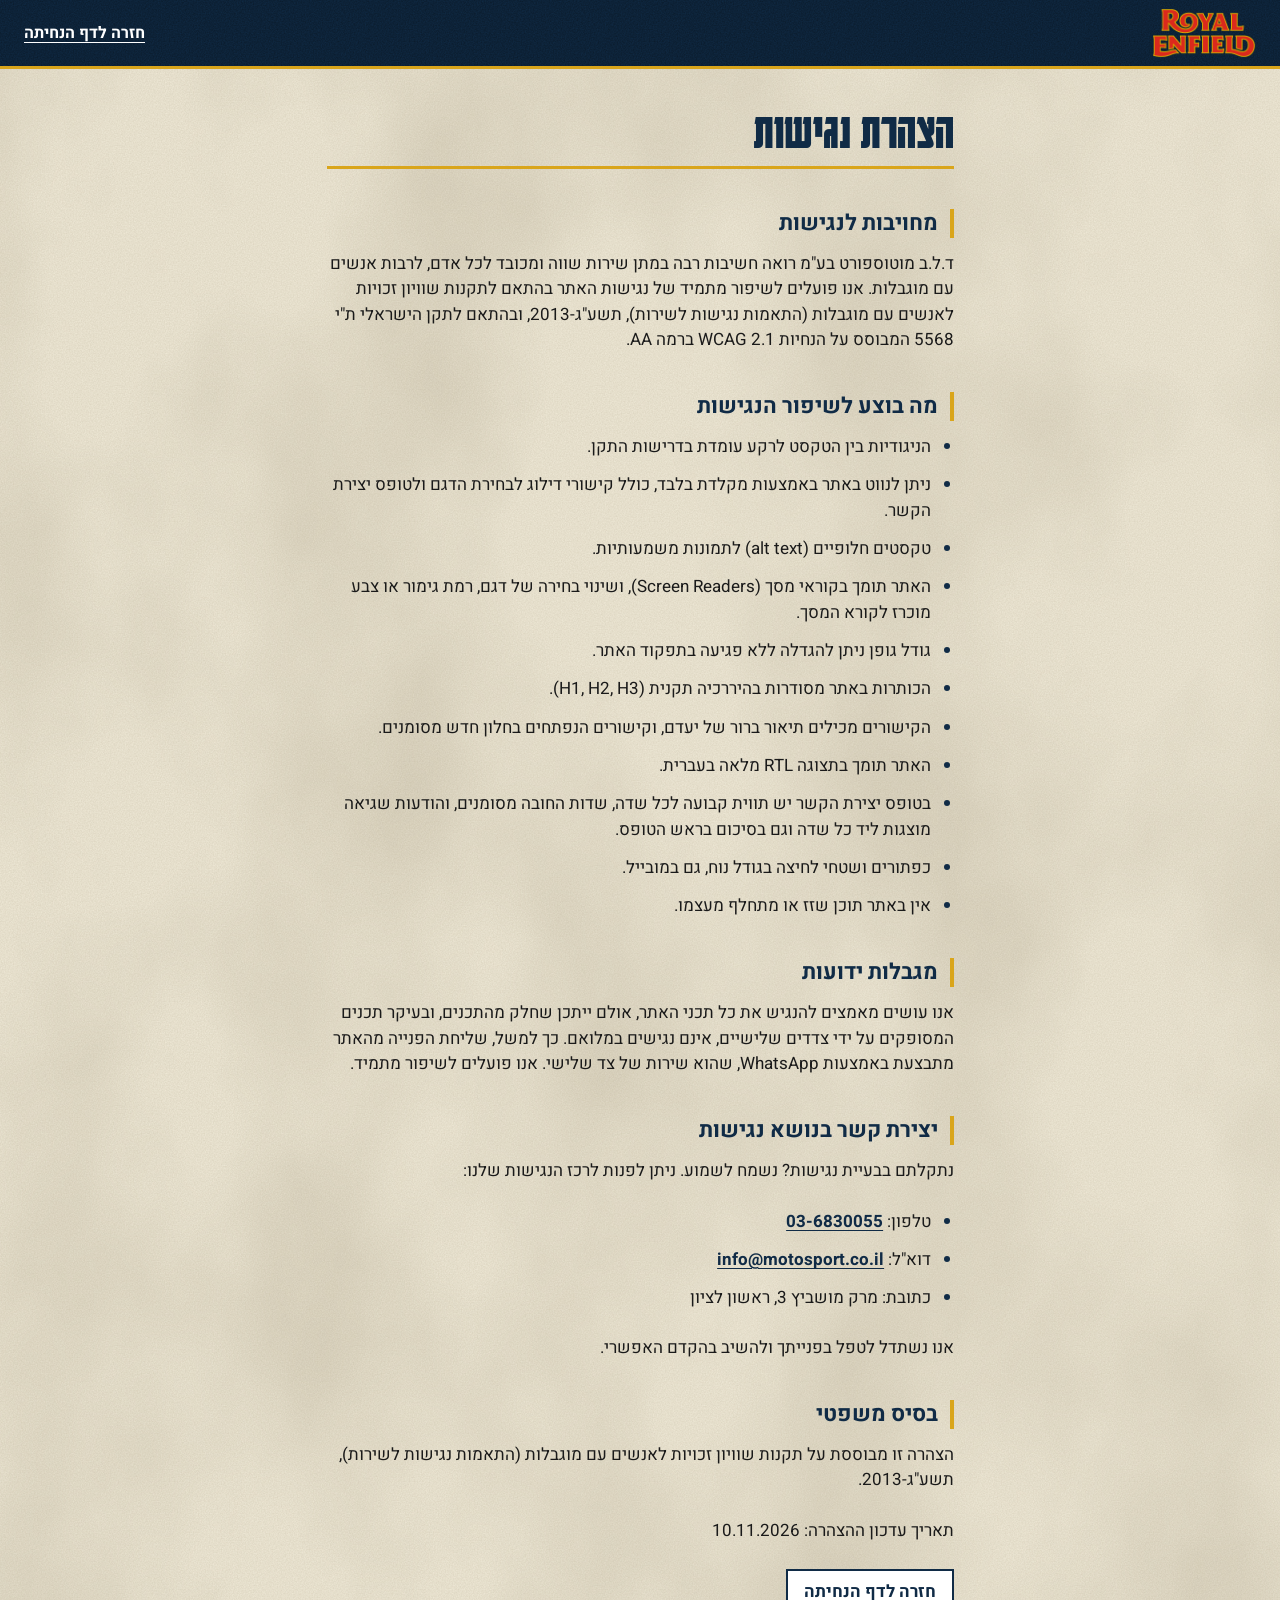
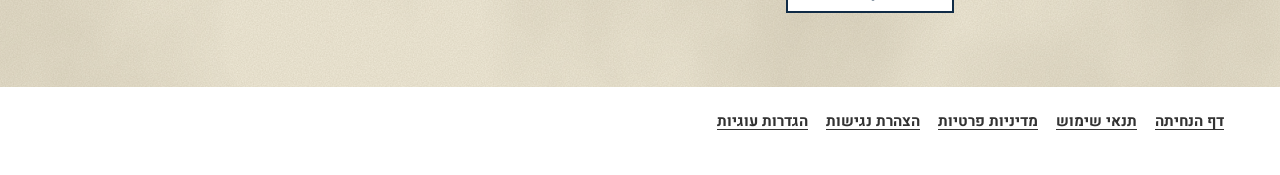
==== accessibility.html @ 4434f719 "Add accessibility statement page (/accessibility) - docs/legal/accessibility.md: the main site's sta" ====
<!doctype html>
<html lang="he" dir="rtl">
<head>
  <meta charset="utf-8">
  <meta name="viewport" content="width=device-width, initial-scale=1, viewport-fit=cover">
  <title>הצהרת נגישות | Royal Enfield ישראל</title>
  <meta name="theme-color" content="#102b46">
  <link rel="stylesheet" href="/assets/css/fonts.css">
  <link rel="stylesheet" href="/assets/css/styles.css">
</head>
<body class="legal-page">
  <!-- Generated by scripts/build-legal.py from docs/legal/accessibility.md – edit the .md file, not this page -->
  <a class="skip-link" href="#content">דילוג לתוכן העמוד</a>

  <header class="legal-header">
    <a class="legal-header__logo" href="/"><img src="/assets/images/brand/royal-enfield-logo-new.png" width="430" height="208" alt="Royal Enfield – חזרה לדף הנחיתה" lang="en"></a>
    <a href="/">חזרה לדף הנחיתה</a>
  </header>

  <main class="legal" id="content" tabindex="-1">
    <h1>הצהרת נגישות</h1>
    <div class="legal__body">
      <h2>מחויבות לנגישות</h2>
      <p>ד.ל.ב מוטוספורט בע"מ רואה חשיבות רבה במתן שירות שווה ומכובד לכל אדם, לרבות אנשים עם מוגבלות. אנו פועלים לשיפור מתמיד של נגישות האתר בהתאם לתקנות שוויון זכויות לאנשים עם מוגבלות (התאמות נגישות לשירות), תשע"ג-2013, ובהתאם לתקן הישראלי ת"י 5568 המבוסס על הנחיות WCAG 2.1 ברמה AA.</p>
      <h2>מה בוצע לשיפור הנגישות</h2>
      <ul>
        <li>הניגודיות בין הטקסט לרקע עומדת בדרישות התקן.</li>
        <li>ניתן לנווט באתר באמצעות מקלדת בלבד, כולל קישורי דילוג לבחירת הדגם ולטופס יצירת הקשר.</li>
        <li>טקסטים חלופיים (alt text) לתמונות משמעותיות.</li>
        <li>האתר תומך בקוראי מסך (Screen Readers), ושינוי בחירה של דגם, רמת גימור או צבע מוכרז לקורא המסך.</li>
        <li>גודל גופן ניתן להגדלה ללא פגיעה בתפקוד האתר.</li>
        <li>הכותרות באתר מסודרות בהיררכיה תקנית (H1, H2, H3).</li>
        <li>הקישורים מכילים תיאור ברור של יעדם, וקישורים הנפתחים בחלון חדש מסומנים.</li>
        <li>האתר תומך בתצוגה RTL מלאה בעברית.</li>
        <li>בטופס יצירת הקשר יש תווית קבועה לכל שדה, שדות החובה מסומנים, והודעות שגיאה מוצגות ליד כל שדה וגם בסיכום בראש הטופס.</li>
        <li>כפתורים ושטחי לחיצה בגודל נוח, גם במובייל.</li>
        <li>אין באתר תוכן שזז או מתחלף מעצמו.</li>
      </ul>
      <h2>מגבלות ידועות</h2>
      <p>אנו עושים מאמצים להנגיש את כל תכני האתר, אולם ייתכן שחלק מהתכנים, ובעיקר תכנים המסופקים על ידי צדדים שלישיים, אינם נגישים במלואם. כך למשל, שליחת הפנייה מהאתר מתבצעת באמצעות WhatsApp, שהוא שירות של צד שלישי. אנו פועלים לשיפור מתמיד.</p>
      <h2>יצירת קשר בנושא נגישות</h2>
      <p>נתקלתם בבעיית נגישות? נשמח לשמוע. ניתן לפנות לרכז הנגישות שלנו:</p>
      <ul>
        <li>טלפון: <a href="tel:036830055" dir="ltr">03-6830055</a></li>
        <li>דוא"ל: <a href="mailto:info@motosport.co.il" dir="ltr">info@motosport.co.il</a></li>
        <li>כתובת: מרק מושביץ 3, ראשון לציון</li>
      </ul>
      <p>אנו נשתדל לטפל בפנייתך ולהשיב בהקדם האפשרי.</p>
      <h2>בסיס משפטי</h2>
      <p>הצהרה זו מבוססת על תקנות שוויון זכויות לאנשים עם מוגבלות (התאמות נגישות לשירות), תשע"ג-2013.</p>
      <p>תאריך עדכון ההצהרה: 10.11.2026</p>
    </div>
    <p class="legal__back"><a href="/">חזרה לדף הנחיתה</a></p>
  </main>

  <footer class="footer legal-footer">
    <h2 class="sr-only">מידע נוסף</h2>
    <div class="footer__legal">
      <ul class="footer__links">
        <li><a href="/">דף הנחיתה</a></li>
        <li><a href="/terms">תנאי שימוש</a></li>
        <li><a href="/privacy">מדיניות פרטיות</a></li>
        <li><a href="/accessibility" aria-current="page">הצהרת נגישות</a></li>
        <li><a href="/#cookies">הגדרות עוגיות</a></li>
      </ul>
    </div>
  </footer>
</body>
</html>
---- assets/css/fonts.css ----
/* Self-hosted Google Fonts (SIL Open Font License 1.1, see assets/fonts/LICENSE.md).
   Served from this site so no visitor data reaches Google before cookie consent. */

/* hebrew */
@font-face {
  font-family: 'Heebo';
  font-style: normal;
  font-weight: 400;
  font-display: swap;
  src: url(/assets/fonts/heebo-hebrew-7a91ea.woff2) format('woff2');
  unicode-range: U+0307-0308, U+0590-05FF, U+200C-2010, U+20AA, U+25CC, U+FB1D-FB4F;
}

/* latin-ext */
@font-face {
  font-family: 'Heebo';
  font-style: normal;
  font-weight: 400;
  font-display: swap;
  src: url(/assets/fonts/heebo-latin-ext-f8e98f.woff2) format('woff2');
  unicode-range: U+0100-02BA, U+02BD-02C5, U+02C7-02CC, U+02CE-02D7, U+02DD-02FF, U+0304, U+0308, U+0329, U+1D00-1DBF, U+1E00-1E9F, U+1EF2-1EFF, U+2020, U+20A0-20AB, U+20AD-20C4, U+2113, U+2C60-2C7F, U+A720-A7FF;
}

/* latin */
@font-face {
  font-family: 'Heebo';
  font-style: normal;
  font-weight: 400;
  font-display: swap;
  src: url(/assets/fonts/heebo-latin-22321e.woff2) format('woff2');
  unicode-range: U+0000-00FF, U+0131, U+0152-0153, U+02BB-02BC, U+02C6, U+02DA, U+02DC, U+0304, U+0308, U+0329, U+2000-206F, U+20AC, U+2122, U+2191, U+2193, U+2212, U+2215, U+FEFF, U+FFFD;
}

/* hebrew */
@font-face {
  font-family: 'Heebo';
  font-style: normal;
  font-weight: 500;
  font-display: swap;
  src: url(/assets/fonts/heebo-hebrew-7a91ea.woff2) format('woff2');
  unicode-range: U+0307-0308, U+0590-05FF, U+200C-2010, U+20AA, U+25CC, U+FB1D-FB4F;
}

/* latin-ext */
@font-face {
  font-family: 'Heebo';
  font-style: normal;
  font-weight: 500;
  font-display: swap;
  src: url(/assets/fonts/heebo-latin-ext-f8e98f.woff2) format('woff2');
  unicode-range: U+0100-02BA, U+02BD-02C5, U+02C7-02CC, U+02CE-02D7, U+02DD-02FF, U+0304, U+0308, U+0329, U+1D00-1DBF, U+1E00-1E9F, U+1EF2-1EFF, U+2020, U+20A0-20AB, U+20AD-20C4, U+2113, U+2C60-2C7F, U+A720-A7FF;
}

/* latin */
@font-face {
  font-family: 'Heebo';
  font-style: normal;
  font-weight: 500;
  font-display: swap;
  src: url(/assets/fonts/heebo-latin-22321e.woff2) format('woff2');
  unicode-range: U+0000-00FF, U+0131, U+0152-0153, U+02BB-02BC, U+02C6, U+02DA, U+02DC, U+0304, U+0308, U+0329, U+2000-206F, U+20AC, U+2122, U+2191, U+2193, U+2212, U+2215, U+FEFF, U+FFFD;
}

/* hebrew */
@font-face {
  font-family: 'Heebo';
  font-style: normal;
  font-weight: 700;
  font-display: swap;
  src: url(/assets/fonts/heebo-hebrew-7a91ea.woff2) format('woff2');
  unicode-range: U+0307-0308, U+0590-05FF, U+200C-2010, U+20AA, U+25CC, U+FB1D-FB4F;
}

/* latin-ext */
@font-face {
  font-family: 'Heebo';
  font-style: normal;
  font-weight: 700;
  font-display: swap;
  src: url(/assets/fonts/heebo-latin-ext-f8e98f.woff2) format('woff2');
  unicode-range: U+0100-02BA, U+02BD-02C5, U+02C7-02CC, U+02CE-02D7, U+02DD-02FF, U+0304, U+0308, U+0329, U+1D00-1DBF, U+1E00-1E9F, U+1EF2-1EFF, U+2020, U+20A0-20AB, U+20AD-20C4, U+2113, U+2C60-2C7F, U+A720-A7FF;
}

/* latin */
@font-face {
  font-family: 'Heebo';
  font-style: normal;
  font-weight: 700;
  font-display: swap;
  src: url(/assets/fonts/heebo-latin-22321e.woff2) format('woff2');
  unicode-range: U+0000-00FF, U+0131, U+0152-0153, U+02BB-02BC, U+02C6, U+02DA, U+02DC, U+0304, U+0308, U+0329, U+2000-206F, U+20AC, U+2122, U+2191, U+2193, U+2212, U+2215, U+FEFF, U+FFFD;
}

/* hebrew */
@font-face {
  font-family: 'Heebo';
  font-style: normal;
  font-weight: 800;
  font-display: swap;
  src: url(/assets/fonts/heebo-hebrew-7a91ea.woff2) format('woff2');
  unicode-range: U+0307-0308, U+0590-05FF, U+200C-2010, U+20AA, U+25CC, U+FB1D-FB4F;
}

/* latin-ext */
@font-face {
  font-family: 'Heebo';
  font-style: normal;
  font-weight: 800;
  font-display: swap;
  src: url(/assets/fonts/heebo-latin-ext-f8e98f.woff2) format('woff2');
  unicode-range: U+0100-02BA, U+02BD-02C5, U+02C7-02CC, U+02CE-02D7, U+02DD-02FF, U+0304, U+0308, U+0329, U+1D00-1DBF, U+1E00-1E9F, U+1EF2-1EFF, U+2020, U+20A0-20AB, U+20AD-20C4, U+2113, U+2C60-2C7F, U+A720-A7FF;
}

/* latin */
@font-face {
  font-family: 'Heebo';
  font-style: normal;
  font-weight: 800;
  font-display: swap;
  src: url(/assets/fonts/heebo-latin-22321e.woff2) format('woff2');
  unicode-range: U+0000-00FF, U+0131, U+0152-0153, U+02BB-02BC, U+02C6, U+02DA, U+02DC, U+0304, U+0308, U+0329, U+2000-206F, U+20AC, U+2122, U+2191, U+2193, U+2212, U+2215, U+FEFF, U+FFFD;
}

/* hebrew */
@font-face {
  font-family: 'Karantina';
  font-style: normal;
  font-weight: 400;
  font-display: swap;
  src: url(/assets/fonts/karantina-hebrew-ee81c1.woff2) format('woff2');
  unicode-range: U+0307-0308, U+0590-05FF, U+200C-2010, U+20AA, U+25CC, U+FB1D-FB4F;
}

/* latin-ext */
@font-face {
  font-family: 'Karantina';
  font-style: normal;
  font-weight: 400;
  font-display: swap;
  src: url(/assets/fonts/karantina-latin-ext-ed7504.woff2) format('woff2');
  unicode-range: U+0100-02BA, U+02BD-02C5, U+02C7-02CC, U+02CE-02D7, U+02DD-02FF, U+0304, U+0308, U+0329, U+1D00-1DBF, U+1E00-1E9F, U+1EF2-1EFF, U+2020, U+20A0-20AB, U+20AD-20C4, U+2113, U+2C60-2C7F, U+A720-A7FF;
}

/* latin */
@font-face {
  font-family: 'Karantina';
  font-style: normal;
  font-weight: 400;
  font-display: swap;
  src: url(/assets/fonts/karantina-latin-d4d0cc.woff2) format('woff2');
  unicode-range: U+0000-00FF, U+0131, U+0152-0153, U+02BB-02BC, U+02C6, U+02DA, U+02DC, U+0304, U+0308, U+0329, U+2000-206F, U+20AC, U+2122, U+2191, U+2193, U+2212, U+2215, U+FEFF, U+FFFD;
}

/* hebrew */
@font-face {
  font-family: 'Karantina';
  font-style: normal;
  font-weight: 700;
  font-display: swap;
  src: url(/assets/fonts/karantina-hebrew-cfb9fc.woff2) format('woff2');
  unicode-range: U+0307-0308, U+0590-05FF, U+200C-2010, U+20AA, U+25CC, U+FB1D-FB4F;
}

/* latin-ext */
@font-face {
  font-family: 'Karantina';
  font-style: normal;
  font-weight: 700;
  font-display: swap;
  src: url(/assets/fonts/karantina-latin-ext-af641a.woff2) format('woff2');
  unicode-range: U+0100-02BA, U+02BD-02C5, U+02C7-02CC, U+02CE-02D7, U+02DD-02FF, U+0304, U+0308, U+0329, U+1D00-1DBF, U+1E00-1E9F, U+1EF2-1EFF, U+2020, U+20A0-20AB, U+20AD-20C4, U+2113, U+2C60-2C7F, U+A720-A7FF;
}

/* latin */
@font-face {
  font-family: 'Karantina';
  font-style: normal;
  font-weight: 700;
  font-display: swap;
  src: url(/assets/fonts/karantina-latin-7b9e02.woff2) format('woff2');
  unicode-range: U+0000-00FF, U+0131, U+0152-0153, U+02BB-02BC, U+02C6, U+02DA, U+02DC, U+0304, U+0308, U+0329, U+2000-206F, U+20AC, U+2122, U+2191, U+2193, U+2212, U+2215, U+FEFF, U+FFFD;
}

/* latin-ext */
@font-face {
  font-family: 'Oswald';
  font-style: normal;
  font-weight: 500;
  font-display: swap;
  src: url(/assets/fonts/oswald-latin-ext-31399e.woff2) format('woff2');
  unicode-range: U+0100-02BA, U+02BD-02C5, U+02C7-02CC, U+02CE-02D7, U+02DD-02FF, U+0304, U+0308, U+0329, U+1D00-1DBF, U+1E00-1E9F, U+1EF2-1EFF, U+2020, U+20A0-20AB, U+20AD-20C4, U+2113, U+2C60-2C7F, U+A720-A7FF;
}

/* latin */
@font-face {
  font-family: 'Oswald';
  font-style: normal;
  font-weight: 500;
  font-display: swap;
  src: url(/assets/fonts/oswald-latin-ed56cb.woff2) format('woff2');
  unicode-range: U+0000-00FF, U+0131, U+0152-0153, U+02BB-02BC, U+02C6, U+02DA, U+02DC, U+0304, U+0308, U+0329, U+2000-206F, U+20AC, U+2122, U+2191, U+2193, U+2212, U+2215, U+FEFF, U+FFFD;
}

/* latin-ext */
@font-face {
  font-family: 'Oswald';
  font-style: normal;
  font-weight: 600;
  font-display: swap;
  src: url(/assets/fonts/oswald-latin-ext-31399e.woff2) format('woff2');
  unicode-range: U+0100-02BA, U+02BD-02C5, U+02C7-02CC, U+02CE-02D7, U+02DD-02FF, U+0304, U+0308, U+0329, U+1D00-1DBF, U+1E00-1E9F, U+1EF2-1EFF, U+2020, U+20A0-20AB, U+20AD-20C4, U+2113, U+2C60-2C7F, U+A720-A7FF;
}

/* latin */
@font-face {
  font-family: 'Oswald';
  font-style: normal;
  font-weight: 600;
  font-display: swap;
  src: url(/assets/fonts/oswald-latin-ed56cb.woff2) format('woff2');
  unicode-range: U+0000-00FF, U+0131, U+0152-0153, U+02BB-02BC, U+02C6, U+02DA, U+02DC, U+0304, U+0308, U+0329, U+2000-206F, U+20AC, U+2122, U+2191, U+2193, U+2212, U+2215, U+FEFF, U+FFFD;
}
---- assets/css/styles.css ----
/* Royal Enfield Israel landing page.
   Colors and layout follow the existing landing page: cream textured background,
   navy + gold contact form on the left, bike in the center, model list on the right.
   Accessibility targets (WCAG 2.1 AAA where possible): text contrast ≥ 7:1 (≥ 4.5:1 for large text),
   44×44px targets, line height 1.5, visible focus, no fixed heights on text, reflow down to 320px. */

:root {
  --cream: #efe9d7;
  --cream-dark: #dfd9c6;
  --navy: #102b46;
  --gold: #d9a51b;          /* frames, lines and large text on navy only (6.4:1) */
  --gold-light: #ffd84d;    /* small text on navy (10.4:1) */
  --ink: #1a1a1a;
  --muted: #4a5a6a;         /* large text on cream (5.8:1) */
  --white: #ffffff;
  --selected: #d6d0c3;
  --link-on-navy: #a9cbff;  /* 8.7:1 on navy */
  --error-on-navy: #ffc9bf; /* 9.9:1 on navy */
  --wa: #0f7a3f;            /* darker WhatsApp green: white icon 5.4:1, 4.5:1 against cream */
  --focus: var(--navy);     /* focus ring on light backgrounds (11.9:1 on cream) */
  --gutter: 16px;
  --font-body: "Heebo", system-ui, -apple-system, "Segoe UI", Arial, sans-serif;
  --font-display: "Karantina", "Heebo", system-ui, sans-serif;
  --font-model: "Oswald", "Arial Narrow", "Heebo", sans-serif;
  /* Fine grain used for the paper-like cream background and the worn navy panel */
  --grain: url("data:image/svg+xml,%3Csvg xmlns='http://www.w3.org/2000/svg' width='240' height='240'%3E%3Cfilter id='n'%3E%3CfeTurbulence type='fractalNoise' baseFrequency='.75' numOctaves='3' stitchTiles='stitch'/%3E%3CfeColorMatrix values='0 0 0 0 .3 0 0 0 0 .25 0 0 0 0 .15 0 0 0 .22 0'/%3E%3C/filter%3E%3Crect width='100%25' height='100%25' filter='url(%23n)'/%3E%3C/svg%3E");
  --grain-dark: url("data:image/svg+xml,%3Csvg xmlns='http://www.w3.org/2000/svg' width='240' height='240'%3E%3Cfilter id='n'%3E%3CfeTurbulence type='fractalNoise' baseFrequency='.75' numOctaves='3' stitchTiles='stitch'/%3E%3CfeColorMatrix values='0 0 0 0 0 0 0 0 0 0 0 0 0 0 0 0 0 0 .4 0'/%3E%3C/filter%3E%3Crect width='100%25' height='100%25' filter='url(%23n)'/%3E%3C/svg%3E");
  --blotch: url("data:image/svg+xml,%3Csvg xmlns='http://www.w3.org/2000/svg' width='900' height='900' preserveAspectRatio='none'%3E%3Cfilter id='b'%3E%3CfeTurbulence type='fractalNoise' baseFrequency='.006' numOctaves='5' stitchTiles='stitch'/%3E%3CfeColorMatrix values='0 0 0 0 .35 0 0 0 0 .3 0 0 0 0 .2 0 0 0 .5 -.18'/%3E%3C/filter%3E%3Crect width='100%25' height='100%25' filter='url(%23b)'/%3E%3C/svg%3E");
  --blotch-dark: url("data:image/svg+xml,%3Csvg xmlns='http://www.w3.org/2000/svg' width='900' height='900' preserveAspectRatio='none'%3E%3Cfilter id='b'%3E%3CfeTurbulence type='fractalNoise' baseFrequency='.006' numOctaves='5' stitchTiles='stitch'/%3E%3CfeColorMatrix values='0 0 0 0 0 0 0 0 0 .03 0 0 0 0 .08 0 0 0 .9 -.3'/%3E%3C/filter%3E%3Crect width='100%25' height='100%25' filter='url(%23b)'/%3E%3C/svg%3E");
}

/* Light-only design: tells browsers not to apply automatic "force dark" recoloring
   (e.g. Samsung Internet dark mode, Chrome auto dark), which turned the cream background dark brown */
:root { color-scheme: only light; }

*, *::before, *::after { box-sizing: border-box; }
html { -webkit-text-size-adjust: 100%; background: var(--cream); }
/* keep focused elements clear of the mobile sticky bar */
html.has-sticky { scroll-padding-bottom: 110px; }
body {
  margin: 0;
  font-family: var(--font-body);
  font-size: 16px;
  line-height: 1.5;
  color: var(--ink);
  background-color: var(--cream);
  background-image: var(--grain), var(--blotch);
  background-size: 240px 240px, 100% 100%;
  background-repeat: repeat, no-repeat;
}
img { max-width: 100%; }
button, input, select { font: inherit; }
abbr[title] { text-decoration: underline dotted; cursor: help; }
[hidden] { display: none !important; }
.sr-only {
  position: absolute !important;
  width: 1px; height: 1px;
  padding: 0; margin: -1px;
  overflow: hidden; clip: rect(0 0 0 0);
  white-space: nowrap; border: 0;
}

/* Focus: 3px solid ring that contrasts with its surroundings (navy on light areas, yellow on navy) */
:focus-visible { outline: 3px solid var(--focus); outline-offset: 3px; }
[tabindex="-1"]:focus { outline: none; }
.topbar, .lead__panel, .phrases, .sticky-cta, .cookie { --focus: var(--gold-light); }

/* ---------- Skip links ---------- */
.skip-link {
  position: absolute;
  top: 8px;
  right: 8px;
  z-index: 100;
  padding: 10px 16px;
  background: var(--navy);
  color: var(--white);
  font-weight: 700;
  text-decoration: underline;
  transform: translateY(-200%);
}
.skip-link:focus { transform: none; outline: 3px solid var(--gold-light); outline-offset: 0; }

/* ---------- Buttons shared by the cookie banner ---------- */
.btn {
  min-height: 44px;
  min-width: 44px;
  padding: 8px 18px;
  border: 2px solid var(--gold);
  border-radius: 0;
  font-weight: 700;
  cursor: pointer;
}
.btn--gold { background: var(--gold-light); border-color: var(--gold-light); color: var(--navy); } /* 10.4:1 */
.btn--outline { background: transparent; color: var(--white); }

/* ---------- Cookie banner (in the page flow, so it never covers content) ---------- */
.cookie {
  display: flex;
  flex-wrap: wrap;
  align-items: center;
  gap: 8px 20px;
  padding: 12px var(--gutter);
  background: var(--navy);
  border-bottom: 3px solid var(--gold);
  color: var(--white);
}
.cookie__title { margin: 0; font-size: 18px; }
.cookie__text { flex: 1 1 320px; margin: 0; max-width: 75ch; }
.cookie__text a { color: var(--link-on-navy); }
.cookie__actions { display: flex; flex-wrap: wrap; gap: 10px; }
.cookie__text--short, .cookie__label-short { display: none; }

/* ---------- Mobile top bar ---------- */
.topbar {
  display: flex;
  align-items: center;
  justify-content: space-between;
  gap: 12px;
  padding: 6px var(--gutter);
  background: var(--navy) var(--grain-dark);
  border-bottom: 3px solid var(--gold);
}
.topbar img { display: block; width: 104px; height: auto; }
.topbar__phone {
  display: inline-flex;
  align-items: center;
  min-height: 44px;
  color: var(--white);
  font-family: var(--font-model);
  font-size: 18px;
  text-decoration: underline;
  text-underline-offset: 4px;
}

/* ---------- Layout (mobile first: models strip, stage, form) ---------- */
.layout {
  display: flex;
  flex-direction: column;
}

/* ---------- Model list ---------- */
.models {
  background: var(--white);
  border-bottom: 1px solid var(--cream-dark);
}
.models__list {
  list-style: none;
  margin: 0;
  padding: 0;
  display: flex;
  overflow-x: auto;
  scroll-snap-type: x proximity;
  scrollbar-width: thin;
}
.models__item { flex: none; scroll-snap-align: start; }
.models__picker { display: none; } /* phones only, see the mobile block below */
.model-btn {
  display: flex;
  flex-direction: column;
  align-items: center;
  justify-content: flex-end;
  gap: 4px;
  width: 132px;
  min-height: 96px;
  padding: 8px 6px;
  border: 0;
  border-bottom: 4px solid transparent;
  background: transparent;
  color: var(--ink);
  cursor: pointer;
}
.model-btn:focus-visible { outline-offset: -4px; }
.model-btn:hover { background: #f4f1ea; }
/* selected: background + thick bar, so the state does not rely on color alone */
.model-btn[aria-pressed="true"] { background: var(--selected); border-bottom-color: var(--navy); }
.model-btn img {
  display: block;
  width: 100%;
  height: 64px;
  object-fit: contain;
}
.model-btn__ph {
  display: grid;
  place-items: center;
  width: 100%;
  height: 64px;
  color: #4f4839; /* 5.9:1 on the selected background */
  font-family: var(--font-model);
  font-size: 24px;
}
/* "בקרוב" badge: navy with light gold text (10.4:1) */
.soon-badge {
  display: inline-block;
  padding: 2px 10px;
  border-radius: 999px;
  background: var(--navy);
  color: var(--gold-light);
  font-size: 14px;
  font-weight: 800;
  line-height: 1.5;
  vertical-align: middle;
}
.soon-note { display: inline-block; margin-inline-start: 8px; font-size: 15px; font-weight: 700; vertical-align: middle; }
.model-btn { position: relative; }
.soon-badge--corner { position: absolute; top: 6px; inset-inline-start: 6px; padding: 1px 8px; font-size: 12px; }
.model-btn__name {
  font-family: var(--font-model);
  font-weight: 500;
  font-size: 15px;
  line-height: 1.3;
  text-align: center;
}

/* ---------- Stage ---------- */
.stage {
  --stage-pad-x: var(--gutter); /* side padding; model photos may extend into it */
  display: flex;
  flex-direction: column;
  gap: 14px;
  padding: 18px var(--stage-pad-x) 22px;
  min-width: 0;
}
.stage__head { text-align: start; }
.stage__noscript { margin: 0; padding: 12px 14px; border: 3px solid var(--navy); background: var(--white); color: var(--navy); font-weight: 700; }
.stage__noscript a { color: inherit; }
.stage__headline {
  margin: 0;
  font-family: var(--font-display);
  font-weight: 700;
  font-size: clamp(32px, 8.6vw, 84px);
  line-height: 1;
  color: var(--navy);
  /* gold outline around navy letters, as on the existing page */
  -webkit-text-stroke: 1.5px var(--gold);
  paint-order: stroke fill;
  text-shadow: 0 0 1px var(--gold);
}
.stage__model {
  margin: 6px 0 0;
  font-family: var(--font-model);
  font-weight: 600;
  font-size: clamp(28px, 7vw, 46px);
  line-height: 1.15;
  color: var(--navy);
  text-align: right;
}
.stage__price {
  margin: 4px 0 0;
  font-size: 18px;
  color: var(--navy);
}
.stage__price strong { font-size: 24px; font-weight: 800; }
.stage__price small { font-size: 15px; }
.stage__video {
  display: inline-flex;
  align-items: center;
  min-height: 44px;
  font-family: var(--font-display);
  font-size: 26px;
  color: var(--navy);
  text-decoration: underline;
  text-underline-offset: 6px;
}

.stage__body {
  display: flex;
  flex-direction: column;
  gap: 14px;
}
.stage__options { display: flex; flex-direction: column; gap: 12px; }
.trims, .colors {
  margin: 0;
  padding: 0;
  border: 0;
  min-width: 0;
}
.trims legend, .colors legend {
  padding: 0;
  margin-bottom: 6px;
  font-weight: 700;
  font-size: 16px;
  color: var(--navy);
}

/* Trim + color options are native radio buttons (arrow keys work, states are announced) */
.trims__list { display: flex; flex-wrap: wrap; gap: 8px; }
.trim-opt, .color-opt { position: relative; cursor: pointer; }
.trim-opt input, .color-opt input {
  position: absolute;
  inset: 0;
  width: 100%; height: 100%;
  margin: 0;
  opacity: 0;
  cursor: pointer;
}
.trim-opt__box {
  display: flex;
  flex-direction: column;
  justify-content: center;
  min-height: 48px;
  min-width: 44px;
  padding: 4px 14px;
  border: 2px solid var(--navy);
  color: var(--navy);
  font-family: var(--font-model);
  font-weight: 500;
  font-size: 17px;
  line-height: 1.3;
  text-align: center;
}
.trim-opt__price { font-family: var(--font-body); font-size: 14px; font-weight: 500; }
.trim-opt input:checked + .trim-opt__box {
  background: var(--navy);
  color: var(--gold-light);
  box-shadow: inset 0 0 0 2px var(--gold-light);
}
.trim-opt input:focus-visible + .trim-opt__box,
.color-opt input:focus-visible ~ .color-opt__name { outline: 3px solid var(--focus); outline-offset: 3px; }

.colors__list {
  display: flex;
  flex-wrap: wrap;
  gap: 4px 16px;
}
.color-opt {
  display: flex;
  align-items: center;
  gap: 10px;
  min-height: 44px;
  font-size: 16px;
}
.color-opt__swatch { display: flex; flex: none; gap: 3px; forced-color-adjust: none; }
.color-opt__swatch i {
  display: block;
  width: 24px; height: 24px;
  border-radius: 50%;
  box-shadow: inset 0 0 0 1px rgba(0, 0, 0, .35);
}
.color-opt input:checked ~ .color-opt__swatch i { box-shadow: 0 0 0 2px var(--cream), 0 0 0 5px var(--navy); }
/* selected color: bold + underline, not only the ring */
.color-opt input:checked ~ .color-opt__name { font-weight: 700; text-decoration: underline; text-underline-offset: 4px; }

.stage__bike {
  margin: 0;
  display: grid;
  place-items: center;
  min-height: 220px;
}
.stage__bike img {
  display: block;
  /* shared size for every model photo: full stage width including its side padding,
     scaled to fit (never cropped or stretched) */
  width: calc(100% + 2 * var(--stage-pad-x));
  max-width: none;
  margin-inline: calc(-1 * var(--stage-pad-x));
  height: auto;
  max-height: 70vh;
  object-fit: contain;
}
.stage__placeholder {
  display: grid;
  place-items: center;
  gap: 6px;
  width: 100%;
  max-width: 760px;
  aspect-ratio: 16 / 9;
  color: var(--muted);
  text-align: center;
}
.stage__placeholder span {
  font-family: var(--font-model);
  font-weight: 600;
  font-size: clamp(36px, 9vw, 96px);
  line-height: 1.1;
}
.stage__placeholder small { font-size: 16px; color: var(--navy); }

/* ---------- Three phrases bar ---------- */
.phrases {
  list-style: none;
  margin: 0 auto;
  padding: 10px 14px;
  display: flex;
  flex-direction: column;
  align-items: stretch;
  background: var(--navy) var(--grain-dark);
  outline: 3px solid var(--gold);
  outline-offset: -3px;
  border: 3px solid var(--gold);
  color: var(--white);
  font-family: var(--font-display);
  font-size: 26px;
  line-height: 1.2;
  text-align: center;
  width: 100%;
  max-width: 640px;
}
.phrases li { padding: 6px 10px; }
.phrases li + li { border-top: 2px solid var(--gold); }

/* ---------- Pager (dots + arrows), 44px targets with a small visible dot ---------- */
.pager {
  display: flex;
  align-items: center;
  justify-content: center;
  gap: 4px;
}
.pager__arrow {
  width: 44px; height: 44px;
  border: 0;
  background: transparent;
  color: var(--navy);
  font-size: 24px;
  cursor: pointer;
}
.pager__dots { display: none; flex-wrap: wrap; justify-content: center; }
.pager__dot {
  display: grid;
  place-items: center;
  width: 44px; height: 44px;
  padding: 0;
  border: 0;
  background: transparent;
  cursor: pointer;
}
.pager__dot::before {
  content: "";
  width: 18px; height: 18px;
  border: 2px solid var(--navy);
  border-radius: 50%;
}
.pager__dot[aria-pressed="true"]::before { background: var(--navy); }
.pager__dot:focus-visible { outline-offset: -4px; }

/* ---------- Lead form ---------- */
.lead {
  padding: 18px var(--gutter) 28px;
  scroll-margin-top: 8px;
}
.lead__panel {
  max-width: 420px;
  margin: 0 auto;
  padding: 22px 24px 26px;
  background-color: var(--navy);
  background-image: var(--grain-dark), var(--blotch-dark);
  background-size: 240px 240px, 100% 100%;
  background-repeat: repeat, no-repeat;
  /* gold frame with a thin cream gap, as on the existing page */
  border: 8px solid var(--cream);
  box-shadow: 0 0 0 6px var(--gold);
  color: var(--white);
  text-align: center;
}
.lead__logo { display: block; width: 130px; height: auto; margin: 0 auto 10px; }
.lead__title {
  margin: 0 0 14px;
  font-family: var(--font-display);
  font-weight: 700;
  font-size: 36px;
  line-height: 1.05;
  color: var(--gold);
}
.lead__intro { margin: 0 0 16px; font-size: 17px; }
.lead__intro a { color: inherit; font-weight: 700; white-space: nowrap; text-underline-offset: 3px; }

.lead__summary {
  margin: 0 0 16px;
  padding: 12px 14px;
  border: 3px solid var(--error-on-navy);
  color: var(--white);
  text-align: start;
}
.lead__summary h3 { margin: 0 0 6px; font-size: 17px; }
.lead__summary ul { margin: 0; padding-inline-start: 20px; }
.lead__summary a { display: inline-block; padding-block: 4px; color: var(--error-on-navy); font-weight: 700; }

.lead__form { display: flex; flex-direction: column; gap: 14px; text-align: start; }
.lead__required-note { margin: 0; font-size: 15px; }
.field { display: flex; flex-direction: column; gap: 4px; }
.field > label { font-weight: 700; font-size: 16px; }
.req { color: var(--gold-light); }
.lead__form input[type="text"],
.lead__form input[type="tel"],
.lead__form input[type="email"],
.lead__form select {
  width: 100%;
  min-height: 48px;
  padding: 8px 12px;
  border: 2px solid var(--white);
  border-radius: 0;
  background: var(--white);
  color: var(--ink);
  font-size: 17px;
}
.lead__form input[type="tel"], .lead__form input[type="email"] { text-align: right; }
.lead__form input:focus-visible, .lead__form select:focus-visible { outline-offset: 2px; }
.lead__form input[aria-invalid="true"] { border-color: #c0392b; box-shadow: inset 0 0 0 2px #c0392b; }
.field__hint { margin: 0; font-size: 15px; color: var(--white); }
.field__error { margin: 0; color: var(--error-on-navy); font-size: 15px; font-weight: 700; }
.field__error:empty { display: none; }
.field__error:not(:empty)::before { content: "⚠ "; }
.lead__choice { margin: 0; font-size: 15px; color: var(--gold-light); }
.check {
  display: flex;
  align-items: flex-start;
  gap: 10px;
  min-height: 44px;
  font-size: 15px;
}
.check label { cursor: pointer; }
.check input {
  flex: none;
  width: 28px; height: 28px;
  margin: 0;
  accent-color: var(--gold-light);
  cursor: pointer;
}
.check label a { color: var(--link-on-navy); font-weight: 700; text-underline-offset: 3px; }
.check__optional { color: var(--gold-light); white-space: nowrap; }
.lead__note { margin: 0; font-size: 15px; }
.lead__submit {
  align-self: center;
  min-width: 140px;
  min-height: 52px;
  padding: 4px 28px;
  border: 3px solid var(--white);
  outline: 3px solid var(--gold);
  border-radius: 0;
  background: var(--gold);
  color: var(--navy);
  font-family: var(--font-display);
  font-weight: 700;
  font-size: 34px;
  line-height: 1.1;
  cursor: pointer;
}
.lead__submit:hover { background: var(--gold-light); }
.lead__submit:focus-visible { outline: 4px solid var(--gold-light); outline-offset: 3px; }
.lead__done { margin: 0; text-align: center; font-size: 16px; color: var(--gold-light); }
.lead__done:empty { display: none; }

/* ---------- Gallery (below the main area, only when images exist) ---------- */
.gallery {
  padding: 24px var(--gutter) 32px;
  border-top: 3px solid var(--gold);
}
.gallery__title {
  margin: 0 0 14px;
  font-family: var(--font-display);
  font-size: 40px;
  line-height: 1.1;
  color: var(--navy);
}
.gallery__viewport { max-width: 1200px; margin: 0 auto; }
.gallery__slides { margin: 0; }
.gallery__slide img {
  display: block;
  width: auto;
  max-width: 100%;
  height: auto;
  max-height: 70vh;
  margin: 0 auto;
  border: 3px solid var(--navy);
}
.gallery__controls {
  display: flex;
  align-items: center;
  justify-content: center;
  gap: 16px;
  margin-top: 12px;
}
.gallery__btn {
  width: 48px; height: 48px;
  border: 2px solid var(--navy);
  background: var(--white);
  color: var(--navy);
  font-size: 22px;
  cursor: pointer;
}
.gallery__count { margin: 0; min-width: 9em; text-align: center; font-weight: 700; color: var(--navy); }

/* ---------- Footer ---------- */
.footer {
  display: flex;
  flex-direction: column;
  align-items: center;
  gap: 12px;
  padding: 16px var(--gutter) 170px; /* room so the floating WhatsApp button never sits over the last lines */
  background: var(--white);
  font-size: 15px;
  text-align: center;
}
.footer p { margin: 0; }
.footer a { color: inherit; text-underline-offset: 3px; }
.footer__brand img { display: block; width: 200px; height: auto; }
.footer__info { font-size: 16px; }
.footer__info a { display: inline-flex; align-items: center; min-height: 44px; }
.footer__legal { color: #333; max-width: 80ch; }
.footer__links {
  list-style: none;
  margin: 0;
  padding: 0;
  display: flex;
  flex-wrap: wrap;
  justify-content: center;
  gap: 0 18px;
}
.footer__links a, .link-btn {
  display: inline-flex;
  align-items: center;
  min-height: 44px;
  font-weight: 700;
}
.link-btn {
  padding: 0;
  border: 0;
  background: none;
  color: inherit;
  text-decoration: underline;
  text-underline-offset: 3px;
  cursor: pointer;
}

/* ---------- Mobile sticky CTA + floating WhatsApp ---------- */
.sticky-cta {
  position: fixed;
  inset-inline: 0;
  bottom: 0;
  z-index: 20;
  padding: 10px var(--gutter) calc(10px + env(safe-area-inset-bottom));
  background: var(--navy);
  border-top: 3px solid var(--gold);
  transform: translateY(110%);
  transition: transform .2s ease;
}
.sticky-cta.is-visible { transform: translateY(0); }
.sticky-cta a {
  display: block;
  max-width: 420px;
  margin: 0 auto;
  padding: 8px 12px;
  background: var(--gold);
  color: var(--navy);
  font-family: var(--font-display);
  font-weight: 700;
  font-size: 28px;
  line-height: 1.2;
  text-align: center;
  text-decoration: none;
}
.wa-float {
  position: fixed;
  left: 16px;
  bottom: calc(92px + env(safe-area-inset-bottom));
  z-index: 21;
  display: grid;
  place-items: center;
  width: 56px; height: 56px;
  border-radius: 50%;
  background: var(--wa);
  box-shadow: 0 0 0 2px var(--white), 0 3px 10px rgba(0, 0, 0, .25);
}
.wa-float svg { width: 32px; height: 32px; fill: var(--white); }

@media (prefers-reduced-motion: reduce) {
  *, *::before, *::after { transition: none !important; animation: none !important; scroll-behavior: auto !important; }
}

/* Windows high contrast / forced colors: keep selected states visible */
@media (forced-colors: active) {
  .model-btn[aria-pressed="true"], .trim-opt input:checked + .trim-opt__box { outline: 3px solid Highlight; outline-offset: -3px; }
  .pager__dot[aria-pressed="true"]::before { background: Highlight; }
  .phrases, .lead__panel { border-color: CanvasText; }
  body, .topbar, .lead__panel, .phrases, .legal-header { background-image: none !important; }
  .wa-float { border: 2px solid ButtonText; }
  .wa-float svg { fill: ButtonText; }
}

/* ---------- Phones: compact model dropdown and compact cookie banner ---------- */
@media (max-width: 767px) {
  .models__list { display: none; }
  .models__picker {
    display: flex;
    flex-wrap: wrap;
    align-items: center;
    gap: 6px 12px;
    padding: 8px var(--gutter);
  }
  .models__picker-label {
    flex: none;
    font-family: var(--font-display);
    font-weight: 700;
    font-size: 26px;
    line-height: 1.1;
    color: var(--navy);
  }
  .models__picker-select {
    flex: 1 1 160px;
    min-width: 0;
    min-height: 44px;
    padding: 6px 12px;
    border: 2px solid var(--navy); /* gold on cream is 1.9:1; the control's edge needs 3:1 */
    border-radius: 0;
    background-color: var(--white);
    color: var(--navy);
    font-family: var(--font-model);
    font-weight: 500;
    font-size: 18px;
  }

  .cookie {
    position: fixed;
    inset-inline: 0;
    bottom: 0;
    z-index: 30; /* above the sticky CTA */
    gap: 6px 12px;
    padding: 8px 12px calc(10px + env(safe-area-inset-bottom));
    border-bottom: 0;
    border-top: 3px solid var(--gold);
    font-size: 14px;
    line-height: 1.4;
  }
  .cookie__title { font-size: 15px; }
  .cookie__text--full, .cookie__label-full { display: none; }
  .cookie__text--short { display: block; flex: 1 1 100%; }
  .cookie__text--short a { white-space: nowrap; }
  .cookie__label-short { display: inline; }
  .cookie__actions { flex: 1 1 100%; gap: 8px; }
  .cookie__actions .btn { flex: 1 1 130px; padding: 6px 10px; font-size: 15px; }
  /* keep the WhatsApp button above the banner while it is open */
  .wa-float { bottom: max(calc(92px + env(safe-area-inset-bottom)), calc(var(--cookie-h, 0px) + 12px)); }
}

/* ---------- Tablet: wider stage, options beside the bike ---------- */
@media (min-width: 768px) {
  :root { --gutter: 24px; }
  .stage__body {
    display: grid;
    grid-template-columns: minmax(150px, 220px) 1fr; /* RTL: options on the right, bike on the left */
    align-items: center;
  }
  .stage__options { align-self: start; }
  /* with a bike photo: one column (trim/color selectors in a row above it), so every
     photo gets the same full-width size whether or not the model has selectors */
  .stage__body:has(#stage-img:not([hidden])) { grid-template-columns: 1fr; }
  .stage__body:has(#stage-img:not([hidden])) .colors__list { flex-direction: row; }
  .colors__list { flex-direction: column; }
  .pager__dots { display: flex; }
  .phrases {
    flex-direction: row;
    align-items: center;
    width: auto;
    max-width: none;
    font-size: 28px;
  }
  .phrases li { padding: 2px 18px; }
  .phrases li + li { border-top: 0; border-inline-start: 2px solid var(--gold); }
}

/* ---------- Desktop: three columns, as on the existing page ---------- */
@media (min-width: 1100px) {
  .topbar, .sticky-cta { display: none; }
  html.has-sticky { scroll-padding-bottom: 0; }
  .layout {
    display: grid;
    /* RTL grid: first column is on the right */
    grid-template-columns: 220px minmax(0, 1fr) minmax(360px, 440px);
    align-items: start;
    min-height: calc(100vh - 110px);
  }
  .models {
    position: sticky;
    top: 0;
    max-height: 100vh;
    overflow-y: auto;
    border-bottom: 0;
    scrollbar-width: thin;
  }
  .models__list { display: block; overflow: visible; }
  .model-btn { width: 100%; min-height: 112px; border-bottom: 0; border-inline-start: 5px solid transparent; }
  .model-btn[aria-pressed="true"] { border-inline-start-color: var(--navy); }
  .model-btn img, .model-btn__ph { height: 78px; }
  .stage {
    --stage-pad-x: 32px;
    padding: 24px var(--stage-pad-x) 16px;
    gap: 10px;
  }
  .stage__bike { min-height: 300px; }
  .stage__bike img { max-height: 70vh; }
  .lead { padding: 28px 20px 100px 30px; } /* bottom room: the floating WhatsApp button sits in this corner */
  .lead__panel { width: 100%; }
  .footer {
    flex-direction: row;
    justify-content: flex-start;
    gap: 0;
    padding: 12px 36px 12px 100px; /* left room for the floating WhatsApp button */
    text-align: start;
  }
  .footer > div { padding-inline: 20px; }
  .footer > div + div { border-inline-start: 1px solid #222; }
  .footer__links { justify-content: flex-start; }
  .wa-float { bottom: 20px; left: 20px; }
}

/* ---------- Legal pages (terms / privacy) ---------- */
.legal-header {
  display: flex;
  align-items: center;
  justify-content: space-between;
  gap: 12px;
  padding: 8px var(--gutter);
  background: var(--navy) var(--grain-dark);
  border-bottom: 3px solid var(--gold);
  --focus: var(--gold-light);
}
.legal-header img { display: block; width: 104px; height: auto; }
.legal-header a:not(.legal-header__logo) {
  display: inline-flex;
  align-items: center;
  min-height: 44px;
  color: var(--white);
  font-weight: 700;
  text-underline-offset: 4px;
}
.legal {
  max-width: 75ch;
  min-height: calc(100vh - 220px);
  margin: 0 auto;
  padding: 32px var(--gutter) 48px;
  color: var(--ink);
}
.legal h1 {
  margin: 0 0 16px;
  font-family: var(--font-display);
  font-size: 52px;
  line-height: 1.1;
  color: var(--navy);
}
.legal h1 { padding-bottom: 8px; border-bottom: 3px solid var(--gold); }
.legal h2 {
  margin: 1.8em 0 .6em;
  padding-inline-start: 12px;
  border-inline-start: 4px solid var(--gold);
  font-size: 22px;
  line-height: 1.3;
  color: var(--navy);
}
.legal p { margin: 0 0 1.5em; font-size: 17px; }
.legal ul { margin: 0 0 1.5em; padding-inline-start: 1.4em; }
.legal li { margin: 0 0 .75em; font-size: 17px; }
.legal li::marker { color: var(--navy); }
.legal a { color: var(--navy); font-weight: 700; text-underline-offset: 3px; overflow-wrap: anywhere; }
.legal__back { margin-top: 2.5em; }
.legal__back a {
  display: inline-flex;
  align-items: center;
  min-height: 44px;
  padding: 6px 16px;
  border: 2px solid var(--navy);
  background: var(--white);
  text-decoration: none;
}
.legal-footer { padding-bottom: 32px; }
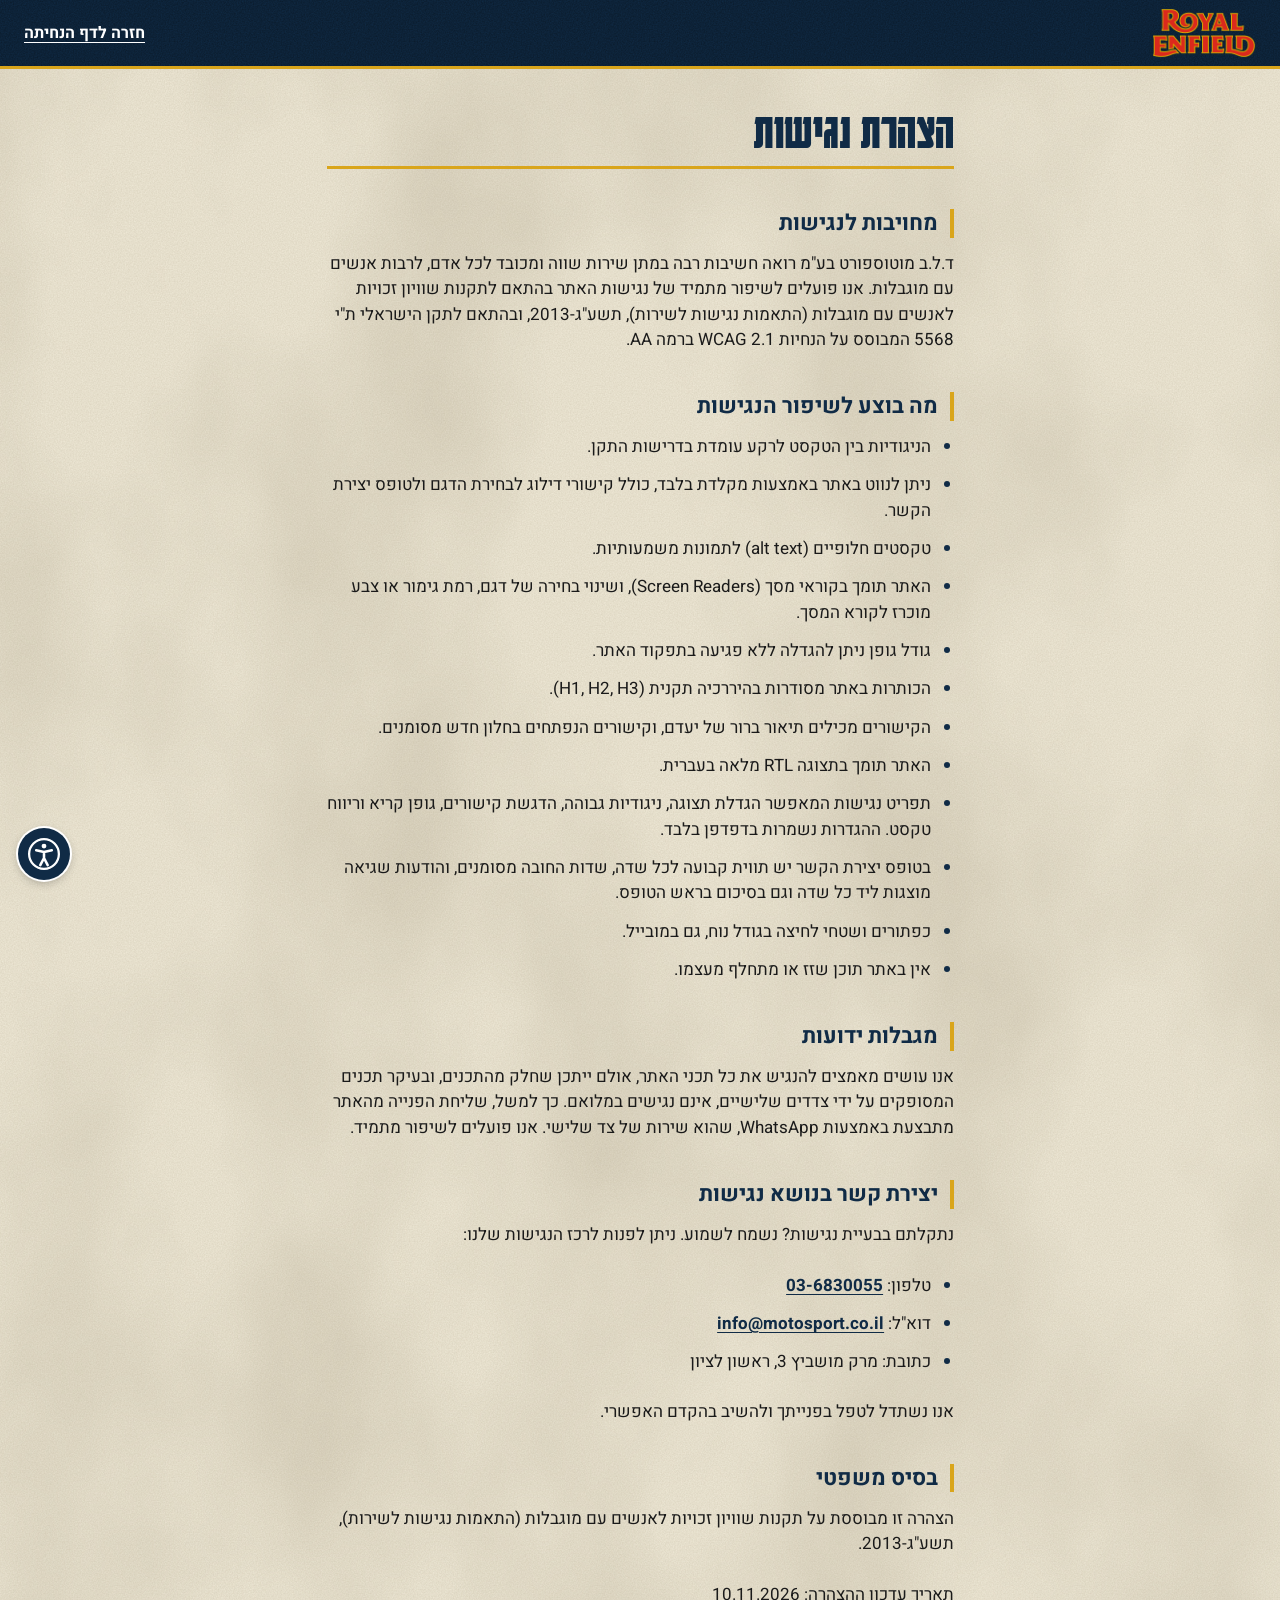
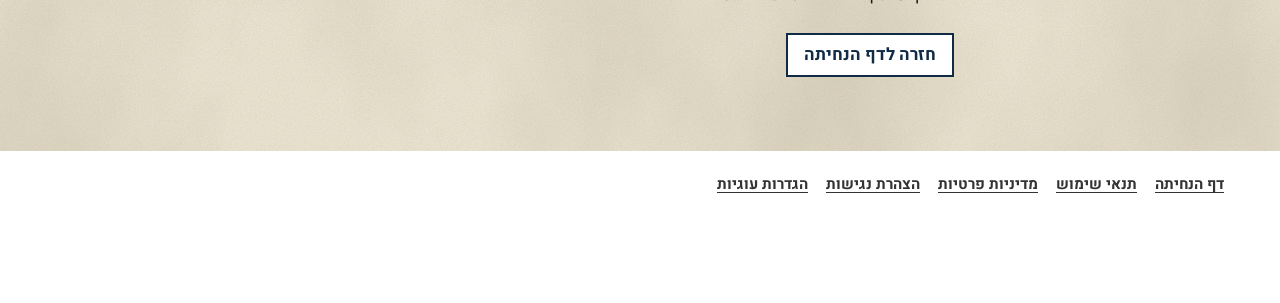
==== commit 2cfe25cd: "Add an accessibility menu (own code, no third party) - Floating button on every page, early in the T" ====
--- a/accessibility.html
+++ b/accessibility.html
@@ -7,6 +7,7 @@
   <meta name="theme-color" content="#102b46">
   <link rel="stylesheet" href="/assets/css/fonts.css">
   <link rel="stylesheet" href="/assets/css/styles.css">
+  <script src="/assets/js/a11y-menu.js"></script>
 </head>
 <body class="legal-page">
   <!-- Generated by scripts/build-legal.py from docs/legal/accessibility.md – edit the .md file, not this page -->
@@ -32,6 +33,7 @@
         <li>הכותרות באתר מסודרות בהיררכיה תקנית (H1, H2, H3).</li>
         <li>הקישורים מכילים תיאור ברור של יעדם, וקישורים הנפתחים בחלון חדש מסומנים.</li>
         <li>האתר תומך בתצוגה RTL מלאה בעברית.</li>
+        <li>תפריט נגישות המאפשר הגדלת תצוגה, ניגודיות גבוהה, הדגשת קישורים, גופן קריא וריווח טקסט. ההגדרות נשמרות בדפדפן בלבד.</li>
         <li>בטופס יצירת הקשר יש תווית קבועה לכל שדה, שדות החובה מסומנים, והודעות שגיאה מוצגות ליד כל שדה וגם בסיכום בראש הטופס.</li>
         <li>כפתורים ושטחי לחיצה בגודל נוח, גם במובייל.</li>
         <li>אין באתר תוכן שזז או מתחלף מעצמו.</li>
--- a/assets/css/styles.css
+++ b/assets/css/styles.css
@@ -585,7 +585,7 @@
   flex-direction: column;
   align-items: center;
   gap: 12px;
-  padding: 16px var(--gutter) 170px; /* room so the floating WhatsApp button never sits over the last lines */
+  padding: 16px var(--gutter) 240px; /* room so the floating buttons never sit over the last lines */
   background: var(--white);
   font-size: 15px;
   text-align: center;
@@ -662,6 +662,107 @@
 }
 .wa-float svg { width: 32px; height: 32px; fill: var(--white); }
 
+/* ---------- Accessibility menu (assets/js/a11y-menu.js) – stacked above the WhatsApp button ---------- */
+.a11y-toggle {
+  position: fixed;
+  left: 18px;
+  bottom: calc(160px + env(safe-area-inset-bottom));
+  z-index: 22;
+  display: grid;
+  place-items: center;
+  width: 52px; height: 52px;
+  padding: 0;
+  border: 0;
+  border-radius: 50%;
+  background: var(--navy);
+  color: var(--white);
+  box-shadow: 0 0 0 2px var(--white), 0 3px 10px rgba(0, 0, 0, .25);
+  cursor: pointer;
+}
+.a11y-toggle svg { width: 34px; height: 34px; fill: currentColor; }
+.a11y-toggle:focus-visible { outline: 3px solid var(--navy); outline-offset: 4px; }
+.a11y-toggle[aria-expanded="true"] { box-shadow: 0 0 0 3px var(--gold-light), 0 3px 10px rgba(0, 0, 0, .25); }
+.a11y-panel {
+  position: fixed;
+  left: 16px;
+  bottom: calc(222px + env(safe-area-inset-bottom));
+  z-index: 40;
+  width: min(340px, calc(100vw - 32px));
+  max-height: calc(100vh - 240px);
+  overflow-y: auto;
+  padding: 14px 16px 16px;
+  border: 3px solid var(--navy);
+  border-top: 6px solid var(--gold);
+  background: var(--white);
+  color: var(--ink);
+  box-shadow: 0 8px 24px rgba(0, 0, 0, .25);
+}
+.a11y-panel__head { display: flex; align-items: center; justify-content: space-between; gap: 8px; margin-bottom: 10px; }
+.a11y-panel__title { margin: 0; font-size: 20px; line-height: 1.3; color: var(--navy); }
+.a11y-panel__close {
+  width: 44px; height: 44px;
+  border: 2px solid var(--navy);
+  background: var(--white);
+  color: var(--navy);
+  font-size: 20px;
+  cursor: pointer;
+}
+.a11y-size { display: grid; grid-template-columns: 1fr 1fr; gap: 8px; margin-bottom: 12px; }
+.a11y-size__label { grid-column: 1 / -1; margin: 0; font-weight: 700; }
+.a11y-options { display: grid; grid-template-columns: 1fr 1fr; gap: 8px; margin-bottom: 12px; }
+.a11y-btn {
+  min-height: 48px;
+  padding: 6px 10px;
+  border: 2px solid var(--navy);
+  border-radius: 0;
+  background: var(--white);
+  color: var(--navy);
+  font-weight: 700;
+  font-size: 15px;
+  line-height: 1.3;
+  cursor: pointer;
+}
+.a11y-btn:disabled { border-style: dashed; color: #555; cursor: not-allowed; }
+/* "on" state: filled + check mark, so it does not rely on color alone */
+.a11y-btn--toggle[aria-pressed="true"] { background: var(--navy); color: var(--gold-light); }
+.a11y-btn--toggle[aria-pressed="true"]::before { content: "✓ "; }
+.a11y-btn--reset { width: 100%; }
+.a11y-panel__link {
+  display: inline-flex;
+  align-items: center;
+  min-height: 44px;
+  margin-top: 6px;
+  color: var(--navy);
+  font-weight: 700;
+  text-underline-offset: 3px;
+}
+
+/* Settings applied from the menu (classes / variable on <html>) */
+body { zoom: var(--a11y-zoom, 1); }
+html.a11y-contrast {
+  --cream: #ffffff;
+  --cream-dark: #000000;
+  --navy: #000000;
+  --gold: #ffd400;
+  --gold-light: #ffe94d;
+  --ink: #000000;
+  --muted: #000000;
+  --selected: #ffe94d;
+  --link-on-navy: #9fd4ff;
+  --error-on-navy: #ffb3a7;
+}
+html.a11y-contrast,
+html.a11y-contrast body,
+html.a11y-contrast .topbar,
+html.a11y-contrast .lead__panel,
+html.a11y-contrast .phrases,
+html.a11y-contrast .legal-header { background-image: none !important; }
+html.a11y-contrast .footer__legal { color: #000; }
+html.a11y-links a { text-decoration: underline !important; text-decoration-thickness: 3px !important; text-underline-offset: 4px; font-weight: 700; }
+html.a11y-font { --font-display: var(--font-body); --font-model: var(--font-body); }
+html.a11y-spacing body,
+html.a11y-spacing body * { line-height: 1.8 !important; letter-spacing: .05em !important; word-spacing: .12em !important; }
+
 @media (prefers-reduced-motion: reduce) {
   *, *::before, *::after { transition: none !important; animation: none !important; scroll-behavior: auto !important; }
 }
@@ -674,6 +775,8 @@
   body, .topbar, .lead__panel, .phrases, .legal-header { background-image: none !important; }
   .wa-float { border: 2px solid ButtonText; }
   .wa-float svg { fill: ButtonText; }
+  .a11y-toggle { border: 2px solid ButtonText; }
+  .a11y-btn--toggle[aria-pressed="true"] { outline: 3px solid Highlight; outline-offset: -3px; }
 }
 
 /* ---------- Phones: compact model dropdown and compact cookie banner ---------- */
@@ -729,6 +832,8 @@
   .cookie__actions .btn { flex: 1 1 130px; padding: 6px 10px; font-size: 15px; }
   /* keep the WhatsApp button above the banner while it is open */
   .wa-float { bottom: max(calc(92px + env(safe-area-inset-bottom)), calc(var(--cookie-h, 0px) + 12px)); }
+  .a11y-toggle { bottom: calc(max(calc(92px + env(safe-area-inset-bottom)), calc(var(--cookie-h, 0px) + 12px)) + 68px); }
+  .a11y-panel { bottom: calc(max(calc(92px + env(safe-area-inset-bottom)), calc(var(--cookie-h, 0px) + 12px)) + 130px); max-height: calc(100vh - 140px - max(calc(92px + env(safe-area-inset-bottom)), calc(var(--cookie-h, 0px) + 12px))); }
 }
 
 /* ---------- Tablet: wider stage, options beside the bike ---------- */
@@ -787,7 +892,7 @@
   }
   .stage__bike { min-height: 300px; }
   .stage__bike img { max-height: 70vh; }
-  .lead { padding: 28px 20px 100px 30px; } /* bottom room: the floating WhatsApp button sits in this corner */
+  .lead { padding: 28px 20px 170px 30px; } /* bottom room: the floating WhatsApp and accessibility buttons sit in this corner */
   .lead__panel { width: 100%; }
   .footer {
     flex-direction: row;
@@ -800,6 +905,8 @@
   .footer > div + div { border-inline-start: 1px solid #222; }
   .footer__links { justify-content: flex-start; }
   .wa-float { bottom: 20px; left: 20px; }
+  .a11y-toggle { bottom: 88px; left: 22px; }
+  .a11y-panel { left: 20px; bottom: 150px; max-height: calc(100vh - 170px); }
 }
 
 /* ---------- Legal pages (terms / privacy) ---------- */
@@ -860,4 +967,7 @@
   background: var(--white);
   text-decoration: none;
 }
-.legal-footer { padding-bottom: 32px; }
+.legal-footer { padding-bottom: 96px; } /* room for the accessibility button */
+/* legal pages have no WhatsApp button, so the accessibility button sits in the corner */
+.legal-page .a11y-toggle { bottom: calc(20px + env(safe-area-inset-bottom)); left: 18px; }
+.legal-page .a11y-panel { bottom: calc(84px + env(safe-area-inset-bottom)); max-height: calc(100vh - 104px); }
